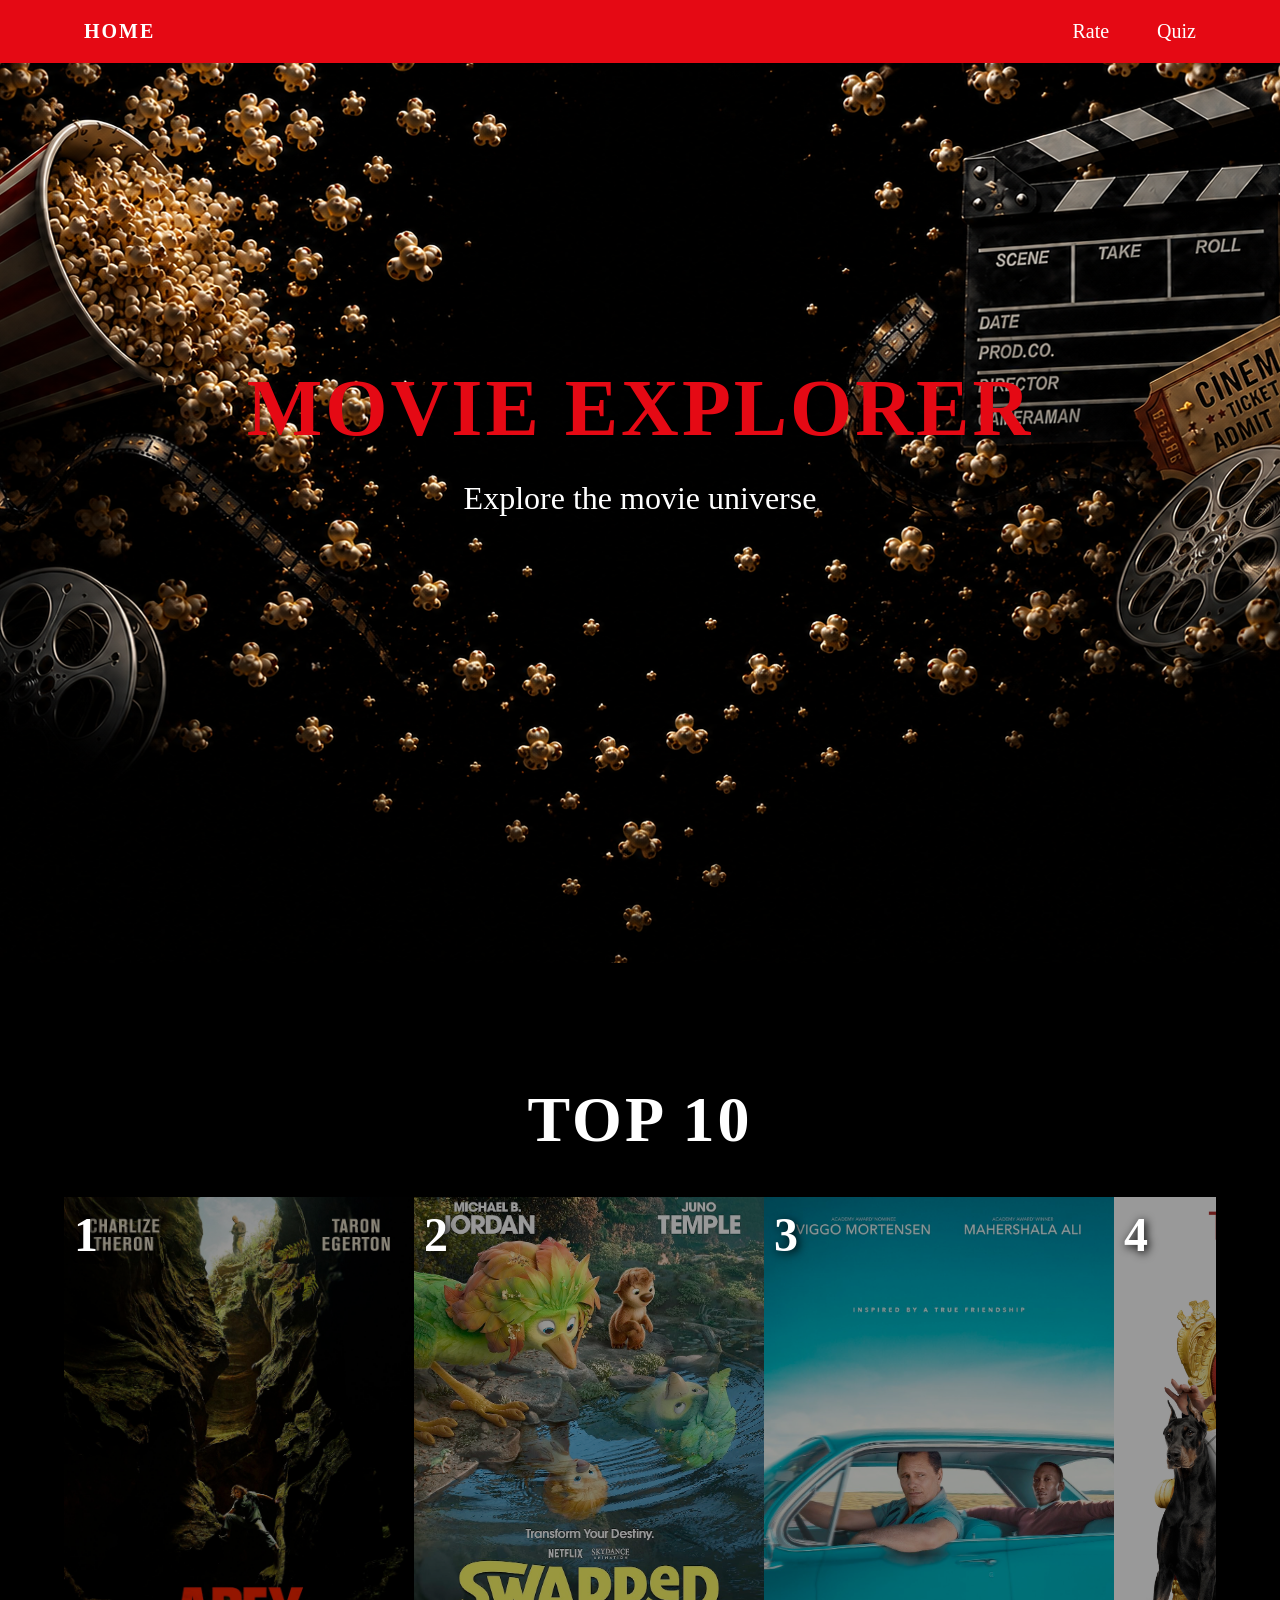
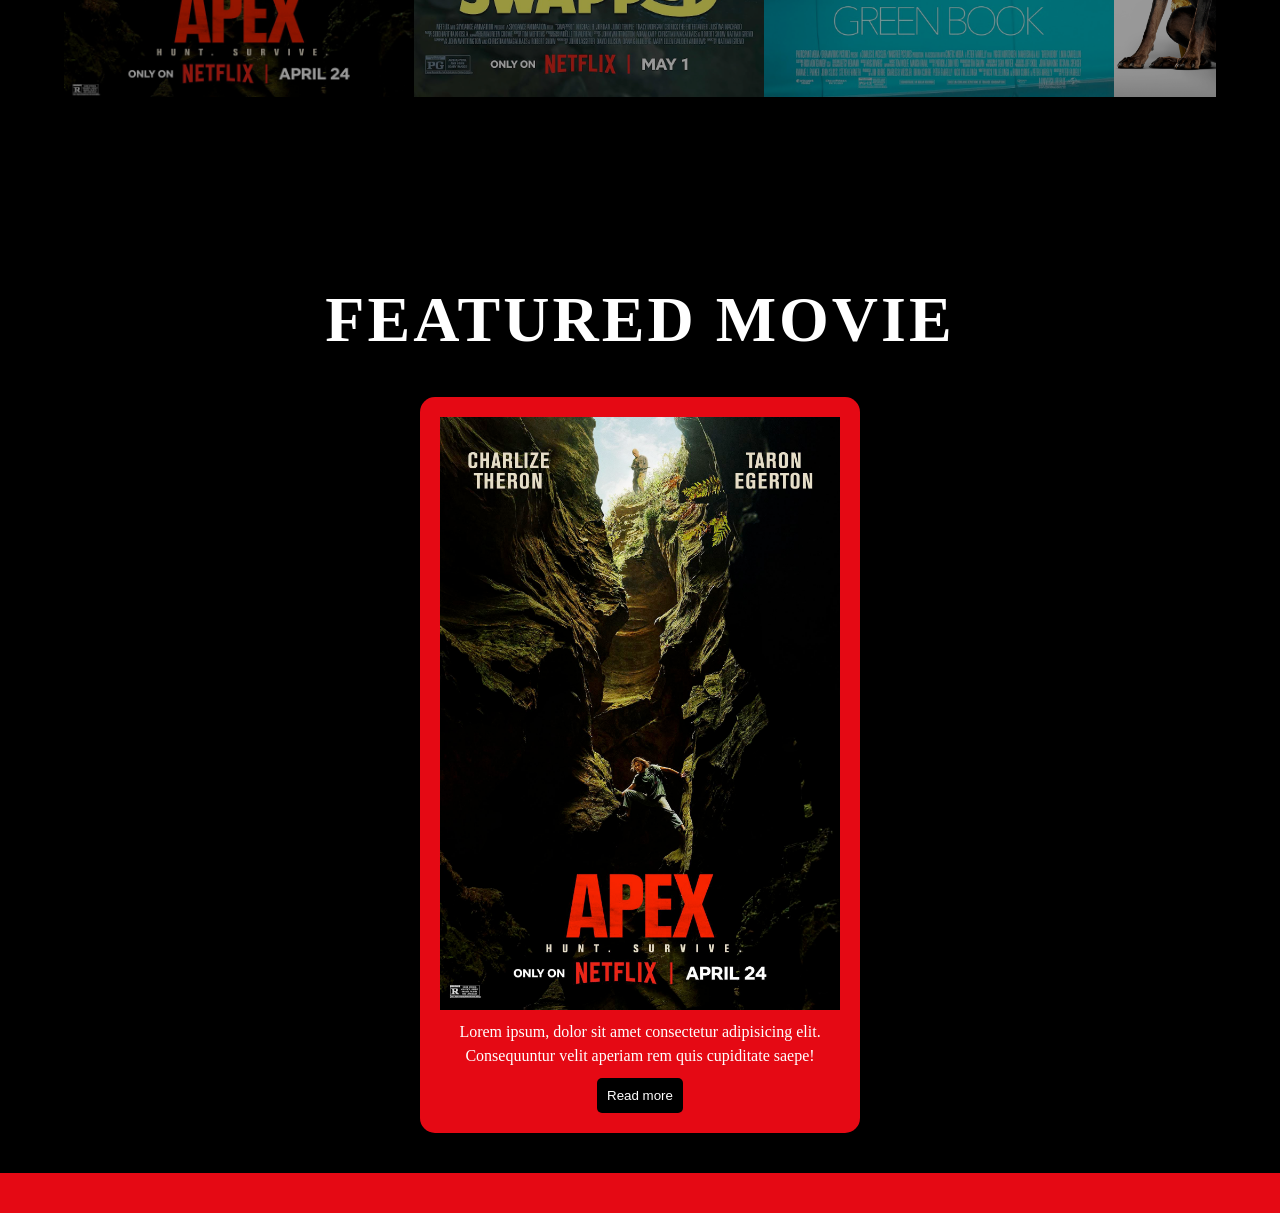
==== index.html @ d0dd137d "first commit" ====
<!DOCTYPE html>
<html lang="en">
<head>
    <meta charset="UTF-8">
    <meta name="viewport" content="width=device-width, initial-scale=1.0">
    <title>Document</title>
    <link rel="stylesheet" href="style.css">
    <link rel="stylesheet" href="https://cdnjs.cloudflare.com/ajax/libs/font-awesome/7.0.1/css/all.min.css">
</head>
<body>
    <nav>
        <div class="container">
            <div class="navbar">
                <div class="logo"><a href="./index.html">Home</a></div>
                <ul class="nav-links">
                    <li><a href="./rate.html">Rate</a></li>
                    <li><a href="./quiz.html">Quiz</a></li>
                </ul>
                <i class="fa-solid fa-bars burger"></i>
                <i class="fa-solid fa-x kryss"></i>
            </div>
        </div>
    </nav>

    <section class="hero">
        <div class="container">
            <div class="header">
                <h1>Movie Explorer</h1>
                <p>Explore the movie universe</p>
                <i class="fa-solid fa-arrow-down arrow"></i>
            </div>
        </div>
    </section>
    <section class="top">
        <div class="container">
            <h2>Top 10</h2>
            <div class="movies">
                <div class="movie">
                    <span class="rank">1</span>
                    <img src="./bilder/apex.png" alt="">
                </div>
                <div class="movie">
                    <span class="rank">2</span>
                    <img src="./bilder/swapped.png" alt="">
                </div>
                <div class="movie">
                    <span class="rank">3</span>
                    <img src="./bilder/greenbook.png" alt="">
                </div>
                <div class="movie">
                    <span class="rank">4</span>
                    <img src="./bilder/theboss.png" alt="">
                </div>
                <div class="movie">
                    <span class="rank">5</span>
                    <img src="./bilder/jennifersbody.png" alt="">
                </div>
                <div class="movie">
                    <span class="rank">6</span>
                    <img src="./bilder/zombieland.png" alt="">
                </div>
                <div class="movie">
                    <span class="rank">7</span>
                    <img src="./bilder/youalways.png" alt="">
                </div>
                <div class="movie">
                    <span class="rank">8</span>
                    <img src="./bilder/miraculous.png" alt="">
                </div>
                <div class="movie">
                    <span class="rank">9</span>
                    <img src="./bilder/roommates.png" alt="">
                </div>
                <div class="movie">
                    <span class="rank">10</span>
                    <img src="./bilder/home.png" alt="">
                </div>
        </div>
        </div>
    </section>
    <section class="featured">
        <div class="container">
            <h2>Featured movie</h2>
            <div class="movie-card">
                <img src="./bilder/apex.png" alt="">
                <div class="about">
                    <p>Lorem ipsum, dolor sit amet consectetur adipisicing elit. Consequuntur velit aperiam rem quis cupiditate saepe!</p>
                    <p class="text">Lorem ipsum dolor sit amet consectetur adipisicing elit. Saepe, reprehenderit.</p>
                </div>
                <button class="btn">Read more</button>
            </div>
        </div>
    </section>
    <footer></footer>

    <script src="script.js"></script>
</body>
</html>
---- style.css ----
:root {
--bg: #000000;

--text: #ffffff;
--text-muted: #b3b3b3;

--primary: #e50914;
--secondary: #f5c518;
}


* {
    margin: 0;
    padding: 0;
    box-sizing: border-box;
}

img {
    display: block;
    max-width: 100%;
}


li {
    list-style: none;
}

.container{
    max-width: min(90%, 1200px);
    margin: 0 auto;
}

footer{
    background-color: var(--primary);
    padding: 20px;
}

p{
    line-height: 1.5;
}

/* NAVBAR ------------------------ */

nav{
    background-color: var(--primary);
    position: sticky;
    top: 0;
    z-index: 1000;
}

.navbar a {
    text-decoration: none;
    color: var(--text);
    font-size: 20px;
}

.navbar a:hover {
    color: var(--text-muted);
}

.navbar {
    display: flex;
    padding: 20px; 
    color: var(--text);
}

.nav-links {
    display: flex;
    gap: 3rem;
}

.logo {
    margin-right: auto;
    color: var(--text);
    font-weight: bold;
    letter-spacing: 2px;
    text-transform: uppercase;
}

.kryss,
.burger {
    display: none !important;
}


@media (width < 700px) {
    .burger {
        display: block !important;
    }

    .nav-links {
        flex-direction: column;
        position: absolute;
        top: -200px;
        left: 0;
        right: 0;
        background-color: var(--primary);
        padding: 20px;
    }

    .nav-links.active {
        top: 59px;
        z-index: 2;
    }

    

    .kryss.active {
        display: block !important;
    }

    .burger.active {
        display: none !important;
    }


}

/* NAVBAR ------------------------ */

/* HOVEDSIDE --------------------- */
.hero{
    background-image: url(./bilder/image.png);
    min-height: 100vh;
    background-position: center;
}

.hero .container{
    min-height: 100vh;
    display: flex;
    flex-direction: column;
    justify-content: center;
    gap: 10px;
    align-items: center;
    position: relative;

}

.top{
    min-height: 100vh;
    background-color: var(--bg);
}

.hero h1{
    color: var(--primary);
    font-size: 5rem;
    text-transform: uppercase;
    letter-spacing: 3px;
}

.hero p{
    color: var(--text);
    font-size: 2rem;
}

.header{
    display: flex;
    flex-direction: column;
    gap: 20px;
    align-items: center;
    position: absolute;
    top: 300px;
}

.arrow{
    Color: var(--text);
    font-size: 2rem;
}

.arrow:hover{
    cursor: pointer;
}

.top .container{
    padding-top: 100px;
}
.top h2{
    color: white;
    font-size: 4rem;
    text-transform: uppercase;
    padding: 20px;
    letter-spacing: 3px;
    text-align: center;
}

.movies{
    padding-top: 20px;
    display: flex;
    overflow-x: auto;
    scroll-snap-type: x mandatory;
}


.movies img{
    width: 350px;
    height: 500px;
    object-fit: cover;
    flex: 0 0 auto;
    scroll-snap-align: start;
    filter: brightness(60%);
}

.movie {
    position: relative;
    flex: 0 0 auto;
}

.rank {
    position: absolute;
    top: 10px;
    left: 10px;
    font-size: 3rem;
    font-weight: bold;
    color: white;
    text-shadow: 2px 2px 10px var(--bg);
    z-index: 2;
}

.featured{
    background-color: var(--bg);
}

.featured .container{
    display: flex;
    flex-direction: column;
    justify-content: center;
    align-items: center;
    gap: 40px;
    padding-bottom: 40px;
    padding-top: 20px;
}

.featured h2{
    color: white;
    font-size: 3rem;
    text-transform: uppercase;
    letter-spacing: 3px;
    font-size: 4rem;
}

.featured img{
    max-width: 400px;
}

.movie-card{
    max-width: 440px;
    background-color: var(--primary);
    color: var(--text);
    padding: 20px;
    border-radius: 15px;
    
    display: flex;
    flex-direction: column;
    align-items: center;
    align-items: center;
    text-align: center;
}

.about{
    padding: 10px;
}

.featured .btn{
    padding: 10px;
    background-color: var(--bg);
    color: var(--text);
    border: none;
    border-radius: 5px;
}

.featured .btn:hover{
    cursor: pointer;
}

.text{
    display: none;
}

.text.active{
    display: block;
}
/* HOVEDSIDE --------------------- */

/* RATING ------------------ */
.star-container{
    padding: 10px;
    display: flex;
    justify-content: space-around;
}

.star-container .solid {
    display: none;
    font-size: 25px;
}


.star-container .regular{
    font-size: 25px;
    display: block;
}

.ratings{
    background-color: var(--bg);
}

.ratings .container{
    min-height: 100vh;
}

.ratings img{
    width: 350px;
    height: 500px;
    object-fit: cover;
    border-radius: 10px 10px 0px 0px;
}

.ratings h1{
    font-size: 4rem;
    color: var(--text);
    text-align: center;
    padding-bottom: 20px;
    text-transform: uppercase;
    letter-spacing: 3px;
}

.movie-rating{
    background-color: var(--primary);
    width: 350px;
    border-radius: 10px;
    position: relative;
}

.wrapper{
    display: grid;
    grid-template-columns: repeat(3, 1fr);
    padding-bottom: 50px;
    row-gap: 50px;
}

.favorite{
    position: absolute;
    top: 10px;
    left: 10px;
}

.movie-rating .filled{
    display: none;
    font-size: 30px;
}
.movie-rating .heart{
    display: block;
    font-size: 30px;
}
.movie-rating .filled.active{
    display: block;
}
.movie-rating .heart.active{
    display: none;
}

.movie-rating{
    transition: 0.3s;
}

.movie-rating:hover{
    transform: scale(1.03);
}

.heart-container{
    display: flex;
    gap: 5px;
    padding-top: 20px;
    align-items: center;
}

.favorite-count{
    color: var(--text);
    font-size: 2rem;
}

.heart-container .filled{
    font-size: 30px;
}

/* RATING ------------------ */

/* QUIZ -------------------- */
.quiz{
    background-color: var(--bg);
    min-height: 100vh;
}
/* QUIZ -------------------- */
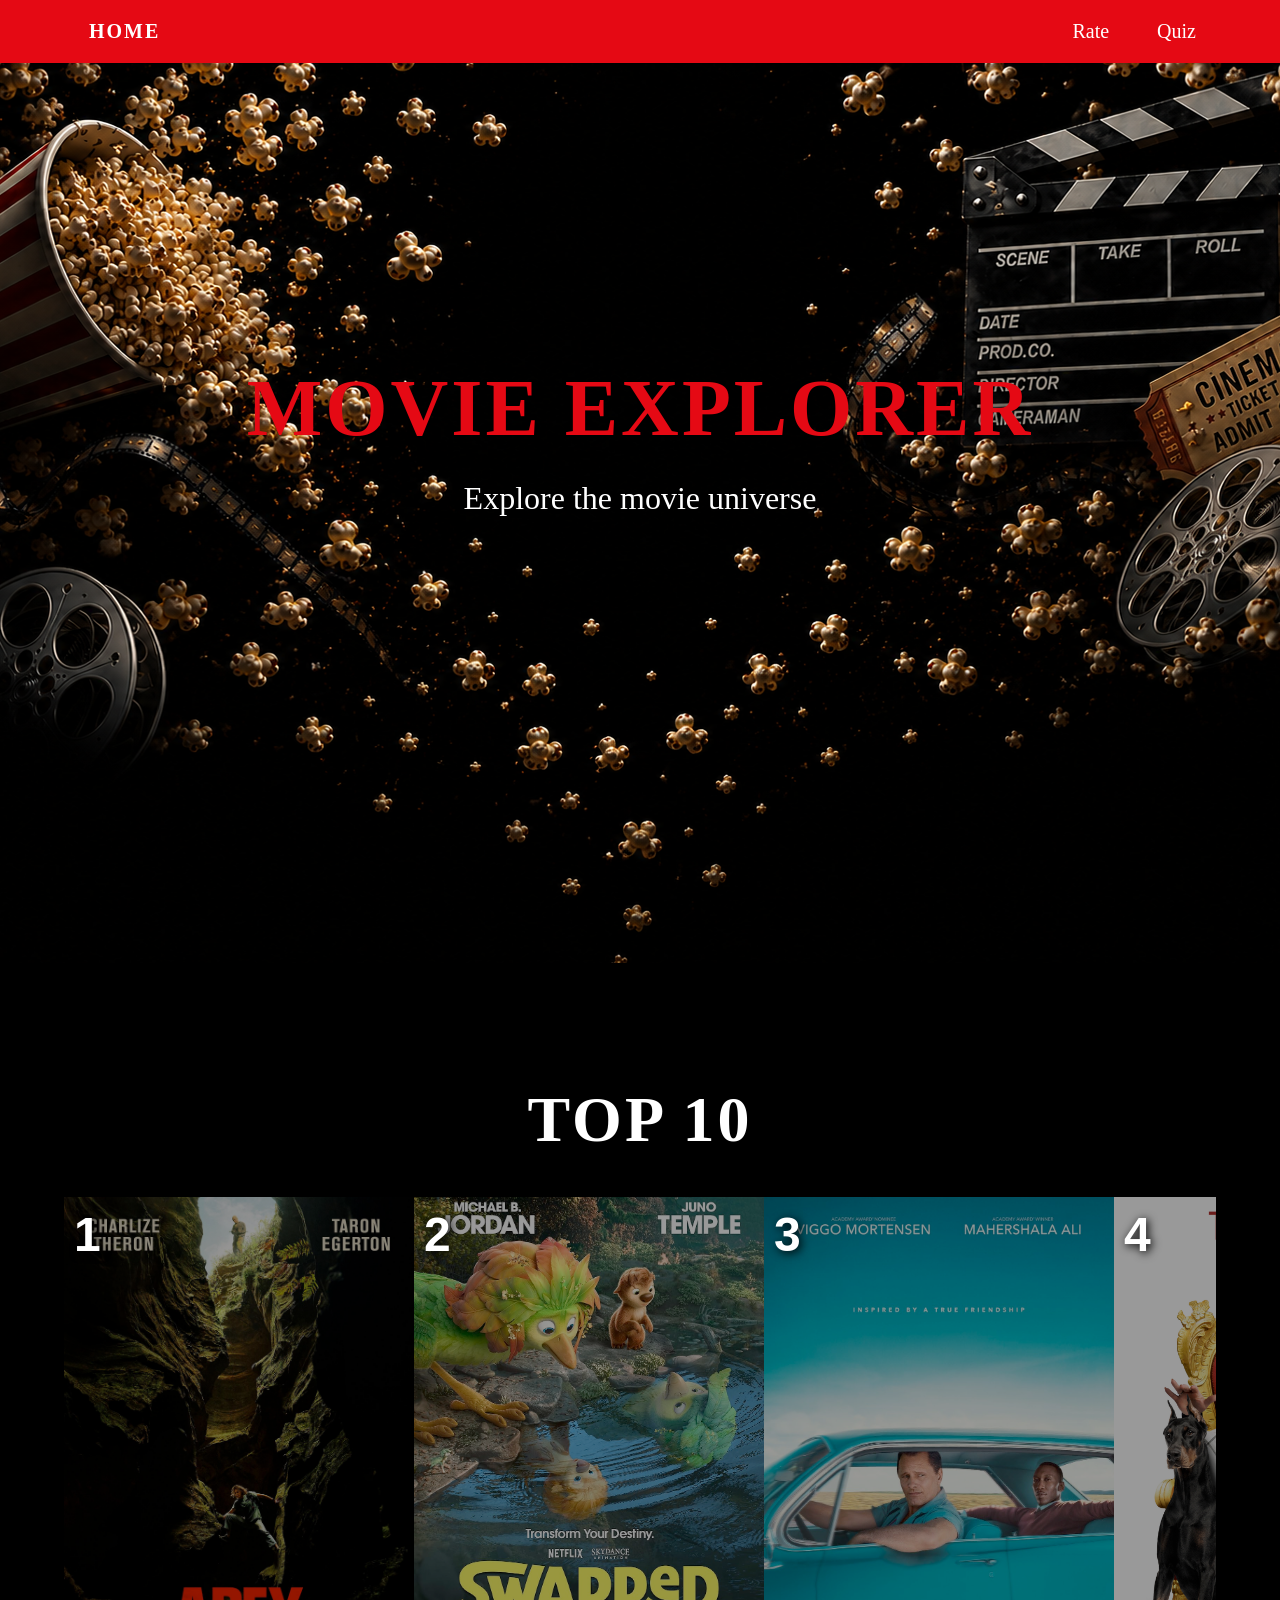
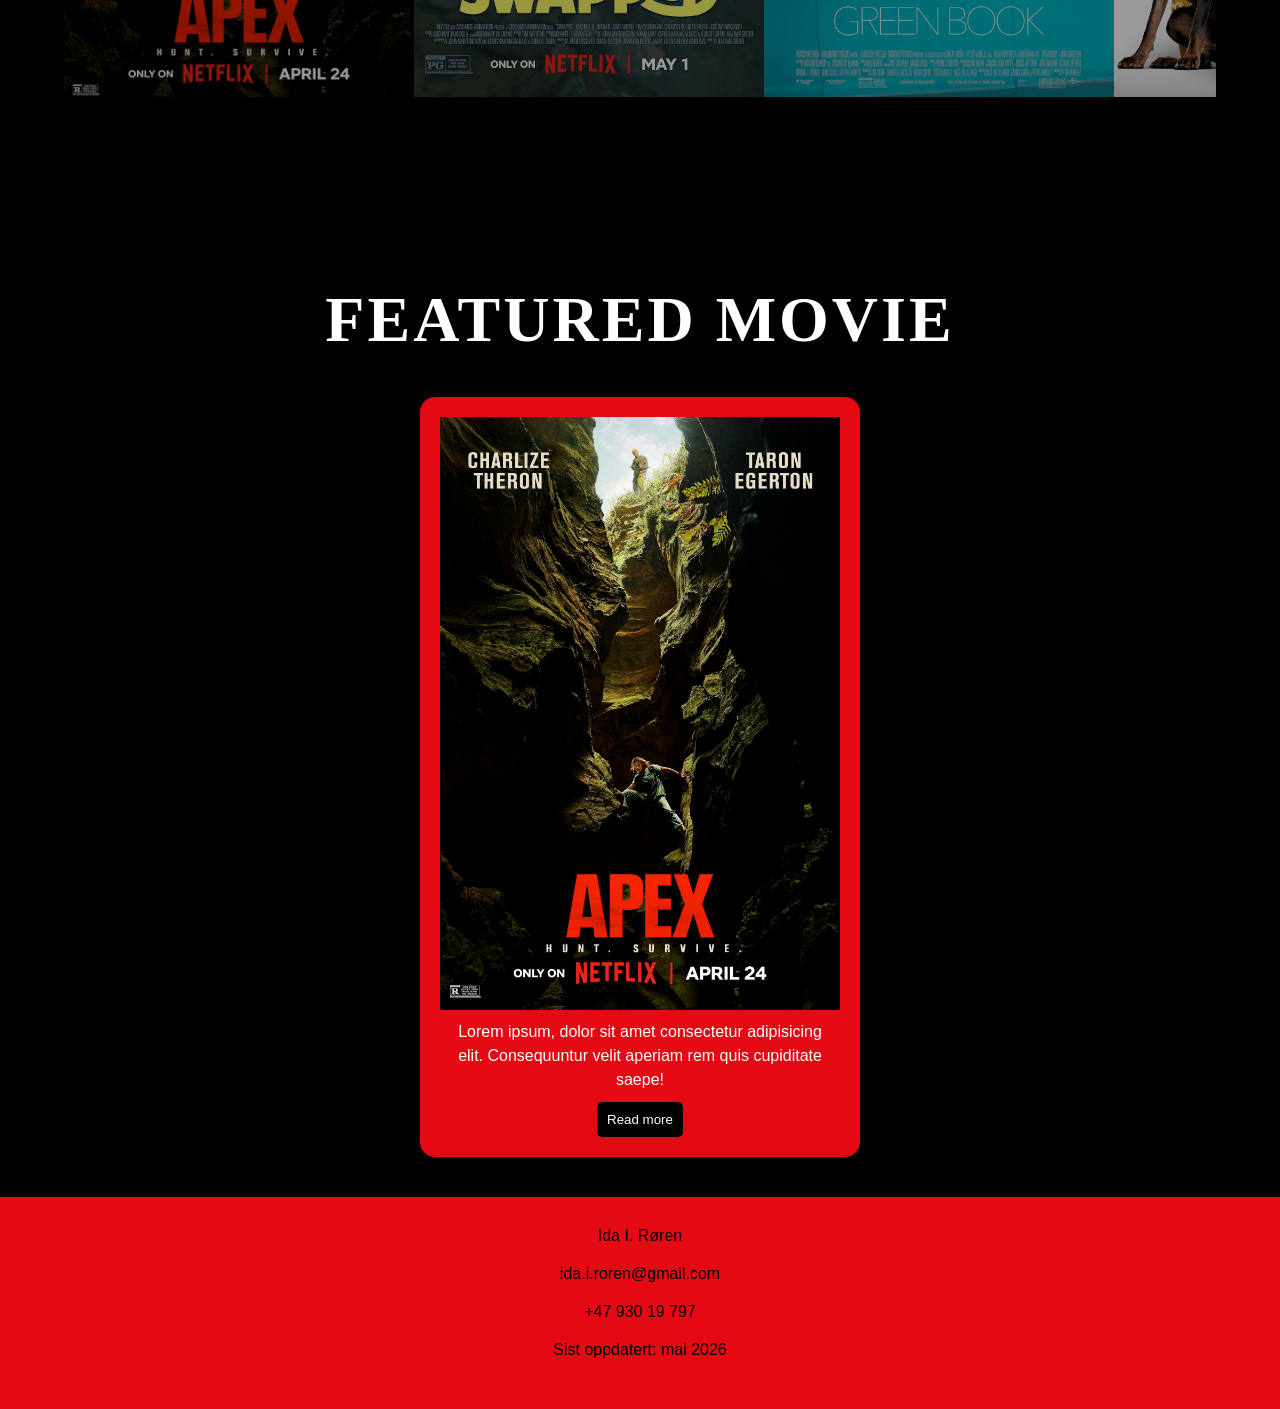
==== commit be9d679d: "third commit" ====
--- a/index.html
+++ b/index.html
@@ -11,7 +11,10 @@
     <nav>
         <div class="container">
             <div class="navbar">
-                <div class="logo"><a href="./index.html">Home</a></div>
+                <div class="logo">
+                    <i class="fa-solid fa-house"></i>
+                    <a href="./index.html">Home</a>
+                </div>
                 <ul class="nav-links">
                     <li><a href="./rate.html">Rate</a></li>
                     <li><a href="./quiz.html">Quiz</a></li>
@@ -91,7 +94,16 @@
             </div>
         </div>
     </section>
-    <footer></footer>
+    <footer>
+        <li><i class="fa-solid fa-circle-user"></i> Ida I. Røren</li>
+        <li><i class="fa-solid fa-envelope"></i> ida.i.roren@gmail.com</li>
+        <li><i class="fa-solid fa-phone"></i> +47 930 19 797</li>
+        <li>Sist oppdatert: mai 2026</li>
+        <div class="sosiale-medier">
+            <i class="fa-brands fa-facebook"></i>
+            <i class="fa-brands fa-square-instagram"></i>
+            <i class="fa-brands fa-square-snapchat"></i>
+    </footer>
 
     <script src="script.js"></script>
 </body>
--- a/style.css
+++ b/style.css
@@ -1,11 +1,11 @@
 :root {
---bg: #000000;
-
---text: #ffffff;
---text-muted: #b3b3b3;
-
---primary: #e50914;
---secondary: #f5c518;
+    --bg: #000000;
+
+    --text: #ffffff;
+    --text-muted: #b3b3b3;
+
+    --primary: #e50914;
+    --secondary: #f5c518;
 }
 
 
@@ -25,23 +25,19 @@
     list-style: none;
 }
 
-.container{
+.container {
     max-width: min(90%, 1200px);
     margin: 0 auto;
 }
 
-footer{
-    background-color: var(--primary);
-    padding: 20px;
-}
-
-p{
+
+p {
     line-height: 1.5;
 }
 
 /* NAVBAR ------------------------ */
 
-nav{
+nav {
     background-color: var(--primary);
     position: sticky;
     top: 0;
@@ -60,7 +56,7 @@
 
 .navbar {
     display: flex;
-    padding: 20px; 
+    padding: 20px;
     color: var(--text);
 }
 
@@ -75,6 +71,9 @@
     font-weight: bold;
     letter-spacing: 2px;
     text-transform: uppercase;
+    display: flex;
+    justify-items: center;
+    gap: 5px;
 }
 
 .kryss,
@@ -83,7 +82,7 @@
 }
 
 
-@media (width < 700px) {
+@media (width < 800px) {
     .burger {
         display: block !important;
     }
@@ -96,6 +95,7 @@
         right: 0;
         background-color: var(--primary);
         padding: 20px;
+        padding-left: 50px;
     }
 
     .nav-links.active {
@@ -103,7 +103,7 @@
         z-index: 2;
     }
 
-    
+
 
     .kryss.active {
         display: block !important;
@@ -113,19 +113,45 @@
         display: none !important;
     }
 
-
+    .hero h1{
+        text-align: center;
+    }
+
+    .featured h2{
+        text-align: center;
+    }
+
+    .wrapper{
+        grid-template-columns: 1fr !important; 
+        justify-items: center; /* sentrerer horisontalt i grid-cellene */
+    }
+
+    .quizes h3{
+        text-align: center;
+    }
+}
+
+@media(800px < width < 1200px){
+    .wrapper{
+        grid-template-columns: 1fr 1fr !important; 
+        justify-items: center; /* sentrerer horisontalt i grid-cellene */
+    }
+
+    .hero h1{
+        text-align: center;
+    }
 }
 
 /* NAVBAR ------------------------ */
 
 /* HOVEDSIDE --------------------- */
-.hero{
+.hero {
     background-image: url(./bilder/image.png);
     min-height: 100vh;
     background-position: center;
 }
 
-.hero .container{
+.hero .container {
     min-height: 100vh;
     display: flex;
     flex-direction: column;
@@ -136,24 +162,25 @@
 
 }
 
-.top{
+.top {
     min-height: 100vh;
     background-color: var(--bg);
 }
 
-.hero h1{
+.hero h1 {
     color: var(--primary);
     font-size: 5rem;
     text-transform: uppercase;
     letter-spacing: 3px;
 }
 
-.hero p{
+.hero p {
     color: var(--text);
     font-size: 2rem;
-}
-
-.header{
+    font-family: cursive;
+}
+
+.header {
     display: flex;
     flex-direction: column;
     gap: 20px;
@@ -162,19 +189,20 @@
     top: 300px;
 }
 
-.arrow{
+.arrow {
     Color: var(--text);
     font-size: 2rem;
 }
 
-.arrow:hover{
+.arrow:hover {
     cursor: pointer;
 }
 
-.top .container{
+.top .container {
     padding-top: 100px;
 }
-.top h2{
+
+.top h2 {
     color: white;
     font-size: 4rem;
     text-transform: uppercase;
@@ -183,7 +211,7 @@
     text-align: center;
 }
 
-.movies{
+.movies {
     padding-top: 20px;
     display: flex;
     overflow-x: auto;
@@ -191,7 +219,7 @@
 }
 
 
-.movies img{
+.movies img {
     width: 350px;
     height: 500px;
     object-fit: cover;
@@ -214,13 +242,15 @@
     color: white;
     text-shadow: 2px 2px 10px var(--bg);
     z-index: 2;
-}
-
-.featured{
+    font-family: 'Lucida Sans', 'Lucida Sans Regular', 'Lucida Grande', 'Lucida Sans Unicode', Geneva, Verdana, sans-serif;
+   
+}
+
+.featured {
     background-color: var(--bg);
 }
 
-.featured .container{
+.featured .container {
     display: flex;
     flex-direction: column;
     justify-content: center;
@@ -230,7 +260,7 @@
     padding-top: 20px;
 }
 
-.featured h2{
+.featured h2 {
     color: white;
     font-size: 3rem;
     text-transform: uppercase;
@@ -238,17 +268,17 @@
     font-size: 4rem;
 }
 
-.featured img{
+.featured img {
     max-width: 400px;
 }
 
-.movie-card{
+.movie-card {
     max-width: 440px;
     background-color: var(--primary);
     color: var(--text);
     padding: 20px;
     border-radius: 15px;
-    
+
     display: flex;
     flex-direction: column;
     align-items: center;
@@ -256,11 +286,11 @@
     text-align: center;
 }
 
-.about{
+.about {
     padding: 10px;
 }
 
-.featured .btn{
+.featured .btn {
     padding: 10px;
     background-color: var(--bg);
     color: var(--text);
@@ -268,21 +298,26 @@
     border-radius: 5px;
 }
 
-.featured .btn:hover{
+.featured .btn:hover {
     cursor: pointer;
 }
 
-.text{
-    display: none;
-}
-
-.text.active{
+.featured p{
+    font-family:'Lucida Sans', 'Lucida Sans Regular', 'Lucida Grande', 'Lucida Sans Unicode', Geneva, Verdana, sans-serif;
+}
+
+.text {
+    display: none;
+}
+
+.text.active {
     display: block;
 }
+
 /* HOVEDSIDE --------------------- */
 
 /* RATING ------------------ */
-.star-container{
+.star-container {
     padding: 10px;
     display: flex;
     justify-content: space-around;
@@ -294,27 +329,27 @@
 }
 
 
-.star-container .regular{
+.star-container .regular {
     font-size: 25px;
     display: block;
 }
 
-.ratings{
+.ratings {
     background-color: var(--bg);
 }
 
-.ratings .container{
+.ratings .container {
     min-height: 100vh;
 }
 
-.ratings img{
+.ratings img {
     width: 350px;
     height: 500px;
     object-fit: cover;
     border-radius: 10px 10px 0px 0px;
 }
 
-.ratings h1{
+.ratings h1 {
     font-size: 4rem;
     color: var(--text);
     text-align: center;
@@ -323,70 +358,191 @@
     letter-spacing: 3px;
 }
 
-.movie-rating{
+.movie-rating {
     background-color: var(--primary);
     width: 350px;
     border-radius: 10px;
     position: relative;
 }
 
-.wrapper{
+.wrapper {
     display: grid;
     grid-template-columns: repeat(3, 1fr);
     padding-bottom: 50px;
     row-gap: 50px;
 }
 
-.favorite{
+.favorite {
     position: absolute;
     top: 10px;
     left: 10px;
 }
 
-.movie-rating .filled{
+.movie-rating .filled {
     display: none;
     font-size: 30px;
 }
-.movie-rating .heart{
+
+.movie-rating .heart {
     display: block;
     font-size: 30px;
 }
-.movie-rating .filled.active{
+
+.movie-rating .filled.active {
     display: block;
 }
-.movie-rating .heart.active{
-    display: none;
-}
-
-.movie-rating{
+
+.movie-rating .heart.active {
+    display: none;
+}
+
+.movie-rating {
     transition: 0.3s;
 }
 
-.movie-rating:hover{
+.movie-rating:hover {
     transform: scale(1.03);
 }
 
-.heart-container{
+.heart-container {
     display: flex;
     gap: 5px;
     padding-top: 20px;
     align-items: center;
 }
 
-.favorite-count{
+.favorite-count {
     color: var(--text);
     font-size: 2rem;
 }
 
-.heart-container .filled{
+.heart-container .filled {
     font-size: 30px;
 }
 
 /* RATING ------------------ */
 
 /* QUIZ -------------------- */
-.quiz{
-    background-color: var(--bg);
+.quizes {
+    background-image:
+        linear-gradient(rgba(0, 0, 0, 0.7), rgba(0, 0, 0, 0.7)),
+        url(./bilder/cinema.png);
+
+    background-size: cover;
+    background-position: center;
+
     min-height: 100vh;
 }
-/* QUIZ -------------------- */+
+.quizes h1 {
+    font-size: 5rem;
+    color: var(--text);
+    text-transform: uppercase;
+    letter-spacing: 4px;
+    text-align: center;
+}
+
+.quizes h3 {
+    font-size: 2.3rem;
+    color: var(--bg);
+    margin-bottom: 20px;
+}
+
+.quizes .container {
+    display: flex;
+    flex-direction: column;
+    justify-content: center;
+    align-items: center;
+    min-height: 100vh;
+    gap: 60px;
+    padding-bottom: 20px;
+}
+
+.quiz-wrapper {
+    background-color: var(--primary);
+    padding: 40px;
+    border-radius: 20px;
+
+    display: flex;
+    flex-direction: column;
+    justify-content: center;
+    align-items: center;
+}
+
+.quiz {
+    display: flex;
+    flex-direction: column;
+    gap: 10px;
+    align-items: center;
+    justify-content: center;
+}
+
+.quiz.one {
+    display: none;
+}
+
+.quiz.two {
+    display: none;
+}
+
+.quiz.three {
+    display: none;
+}
+
+.btn-container {
+    display: flex;
+    gap: 10px;
+}
+
+.quiz.active {
+    display: flex;
+}
+
+.reset,
+.btn-container button {
+    padding: 14px 28px;
+    background-color: var(--secondary);
+    border: none;
+    color: black;
+    border-radius: 10px;
+
+    font-size: 1.2rem;
+    font-weight: bold;
+
+    transition: 0.3s;
+}
+
+.btn-container button:hover,
+.reset:hover {
+
+    cursor: pointer;
+
+    transform: translateY(-3px);
+
+    box-shadow: 0 8px 20px rgba(0, 0, 0, 0.3);
+}
+
+/* QUIZ -------------------- */
+
+/* FOOTER ------------------*/
+footer {
+    background-color: var(--primary);
+    padding: 20px;
+    display: flex;
+    flex-direction: column;
+    align-items: center;
+    font-family: 'Lucida Sans', 'Lucida Sans Regular', 'Lucida Grande', 'Lucida Sans Unicode', Geneva, Verdana, sans-serif;
+}
+
+footer>* {
+    padding: 10px;
+}
+
+.sosiale-medier {
+    display: flex;
+    justify-content: center;
+    gap: 20px;
+    padding: 10px;
+    font-size: 25px;
+}
+/* FOOTER ------------------*/
